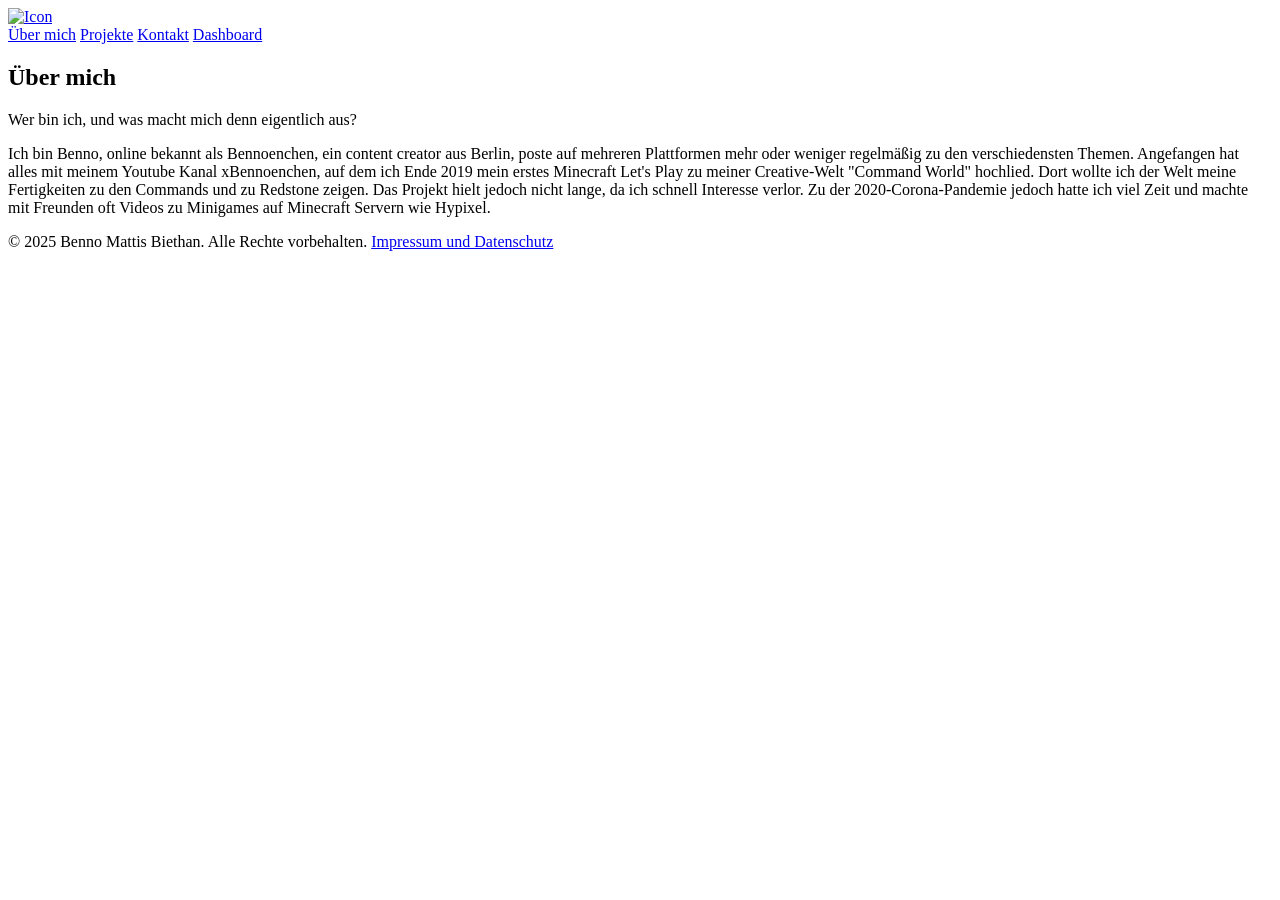
==== about_me/index.html @ a867e3c5 "all files" ====
<!DOCTYPE html>
<html lang="de">
<head>
  <meta charset="UTF-8">
  <meta name="viewport" content="width=device-width, initial-scale=1.0">
  <title>Bennoenchen</title>
  <link rel="stylesheet" href="https://www.bennoenchen.de/style/style.css">
  <link rel="icon" href="https://www.bennoenchen.de/img/logo2.ico">
</head>
<body>
  <header>
    <div class="logo">
        <a href="https://www.bennoenchen.de/"><img src="https://www.bennoenchen.de/img/logo2.png" alt="Icon"></a>
    </div>
    <div class="menu-toggle" onclick="toggleMenu(this)">
      <span></span>
      <span></span>
      <span></span>
    </div>
    <nav id="nav">
      <a href="https://www.bennoenchen.de/about_me/">Über mich</a>
      <a href="https://www.bennoenchen.de/projects/">Projekte</a>
      <a href="https://www.bennoenchen.de/contact/">Kontakt</a>
      <a href="https://www.bennoenchen.de/dashboard/">Dashboard</a>
    </nav>
  </header>

  <main>
    <section class="main-section">
      <div class="title">
        <h1>Über mich</h1>
        <p>Wer bin ich, und was macht mich denn eigentlich aus?</p>
      </div>
    </section>
    <section class="main-section alt-section">
        <p>Ich bin Benno, online bekannt als Bennoenchen, ein content creator aus Berlin, poste auf mehreren Plattformen mehr oder weniger regelmäßig zu den verschiedensten Themen. Angefangen hat alles mit meinem Youtube Kanal xBennoenchen, auf dem ich Ende 2019 mein erstes Minecraft Let's Play zu meiner Creative-Welt "Command World" hochlied. Dort wollte ich der Welt meine Fertigkeiten zu den Commands und zu Redstone zeigen. Das Projekt hielt jedoch nicht lange, da ich schnell Interesse verlor. Zu der 2020-Corona-Pandemie jedoch hatte ich viel Zeit und machte mit Freunden oft Videos zu Minigames auf Minecraft Servern wie Hypixel. </p>
    </section>
  </main>

  <footer>
    &copy; 2025 Benno Mattis Biethan. Alle Rechte vorbehalten. <a href="https://www.bennoenchen.de/impressum_datenschutz/">Impressum und Datenschutz</a>
  </footer>

  <script>
    function toggleMenu(toggleBtn) {
      const nav = document.getElementById('nav');
      nav.classList.toggle('active');
      toggleBtn.classList.toggle('open');
    }
  </script>
</body>
</html>
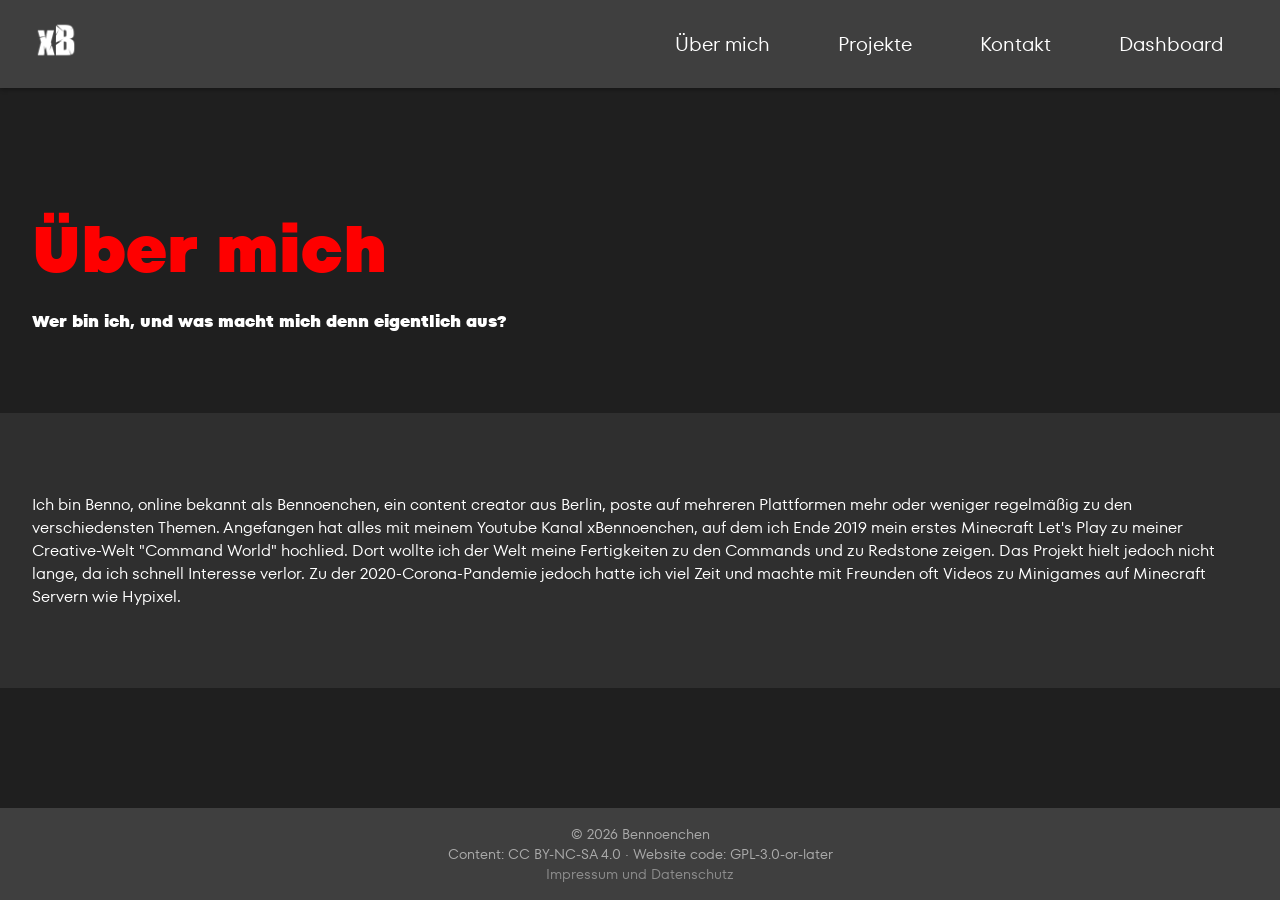
==== commit 1aba1c88: "Update impressum und lizenzen sowie alle hyperlink" ====
--- a/about_me/index.html
+++ b/about_me/index.html
@@ -4,13 +4,13 @@
   <meta charset="UTF-8">
   <meta name="viewport" content="width=device-width, initial-scale=1.0">
   <title>Bennoenchen</title>
-  <link rel="stylesheet" href="https://www.bennoenchen.de/style/style.css">
-  <link rel="icon" href="https://www.bennoenchen.de/img/logo2.ico">
+  <link rel="stylesheet" href="/style/style.css">
+  <link rel="icon" href="/img/logo.ico">
 </head>
 <body>
   <header>
     <div class="logo">
-        <a href="https://www.bennoenchen.de/"><img src="https://www.bennoenchen.de/img/logo2.png" alt="Icon"></a>
+      <a href="/"><img src="/img/logo2.png" alt="Icon"></a>
     </div>
     <div class="menu-toggle" onclick="toggleMenu(this)">
       <span></span>
@@ -18,10 +18,10 @@
       <span></span>
     </div>
     <nav id="nav">
-      <a href="https://www.bennoenchen.de/about_me/">Über mich</a>
-      <a href="https://www.bennoenchen.de/projects/">Projekte</a>
-      <a href="https://www.bennoenchen.de/contact/">Kontakt</a>
-      <a href="https://www.bennoenchen.de/dashboard/">Dashboard</a>
+      <a href="/about_me/">Über mich</a>
+      <a href="/projects/">Projekte</a>
+      <a href="/contact/">Kontakt</a>
+      <a href="/dashboard/">Dashboard</a>
     </nav>
   </header>
 
@@ -38,15 +38,9 @@
   </main>
 
   <footer>
-    &copy; 2025 Benno Mattis Biethan. Alle Rechte vorbehalten. <a href="https://www.bennoenchen.de/impressum_datenschutz/">Impressum und Datenschutz</a>
+    &copy; 2026 Bennoenchen<br>Content: CC BY-NC-SA 4.0 · Website code: GPL-3.0-or-later<br><a href="/impressum_datenschutz/">Impressum und Datenschutz</a>
   </footer>
 
-  <script>
-    function toggleMenu(toggleBtn) {
-      const nav = document.getElementById('nav');
-      nav.classList.toggle('active');
-      toggleBtn.classList.toggle('open');
-    }
-  </script>
+  <script src="/js/script.js"></script>
 </body>
 </html>
--- a/style/style.css
+++ b/style/style.css
@@ -0,0 +1,229 @@
+@font-face {
+    font-family: 'TT Fors Black';
+    src: url('TT Fors Trial Black.ttf') format('truetype');
+    font-weight: normal;
+    font-style: normal;
+}
+
+@font-face {
+    font-family: 'TT Fors Regular';
+    src: url('TT Fors Trial Regular.ttf') format('truetype');
+    font-weight: normal;
+    font-style: normal;
+}
+
+html, body {
+    height: 100%;
+}
+
+body {
+    display: flex;
+    flex-direction: column;
+    margin: 0;
+    font-family: 'TT Fors Regular', sans-serif;
+    background-color: #1f1f1f;
+    color: #ffffff;
+}
+
+header {
+    position: sticky;
+    top: 0;
+    background-color: #3f3f3f;
+    display: flex;
+    justify-content: space-between;
+    align-items: center;
+    padding: 1rem 2rem;
+    z-index: 1000;
+    box-shadow: 0 2px 4px rgba(0,0,0,0.3);
+}
+
+.logo {
+    display: flex;
+    align-items: center;
+    font-size: 1.5rem;
+    font-weight: bold;
+}
+
+.logo img {
+    height: 48px;
+    margin-right: 10px;
+}
+
+nav {
+    display: flex;
+    gap: 20px;
+    transition: max-height 0.5s ease, opacity 0.5s ease;
+}
+
+nav a {
+    color: #ffffff;
+    text-decoration: none;
+    font-weight: 500;
+    font-size: 20px;
+    padding: 0.5rem 1.5rem;
+    text-align: center;
+}
+
+nav a:hover {
+    color: #00bcd4;
+}
+
+a {
+    color: #8d8d8d;
+    text-decoration: none;
+}
+
+a:hover {
+    color: #00bcd4;
+}
+
+.menu-toggle {
+    display: none;
+    flex-direction: column;
+    cursor: pointer;
+    width: 30px;
+    height: 24px;
+    justify-content: space-between;
+}
+
+.menu-toggle span {
+    height: 3px;
+    width: 100%;
+    background-color: #fff;
+    border-radius: 2px;
+    transition: transform 0.4s, opacity 0.4s;
+}
+
+.menu-toggle.open span:nth-child(1) {
+    transform: rotate(45deg) translate(5px, 5px);
+}
+
+.menu-toggle.open span:nth-child(2) {
+    opacity: 0;
+}
+
+.menu-toggle.open span:nth-child(3) {
+    transform: rotate(-45deg) translate(6px, -6px);
+}
+
+.main-section {
+    padding: 4rem 2rem;
+}
+
+main {
+    flex: 1;
+    display: flex;
+    flex-direction: column;
+}
+
+.alt-section:nth-child(even) {
+    background-color: #2f2f2f;
+}
+
+
+h1 {
+    color: #fe0000;
+    font-size: 64px;
+    margin-bottom: 1rem;
+    max-width: 100%;
+}
+
+.title {
+    font-family: 'TT Fors Black', sans-serif;
+    max-width: 100%;
+}
+
+.link-images {
+    width: 100%;
+}
+
+.link-images img {
+    width: 10%;
+    height: auto;
+    border-radius: 10px;
+}
+
+.video-wrapper {
+    position: relative;
+    width: 100%;
+    padding-top: 56.25%; /* 16:9 Aspect Ratio = 9/16 = 0.5625 */
+    height: 0;
+    overflow: hidden;
+}
+
+.video-wrapper iframe {
+    position: absolute;
+    top: 0;
+    left: 0;
+    width: 100%;
+    height: 100%;
+    border: 0;
+}
+
+.insta-row {
+    display: flex;
+    flex-wrap: wrap;
+    justify-content: center;
+    gap: 2rem;
+}
+
+.insta-row blockquote.instagram-media {
+    flex: 1 1 300px;
+    max-width: 540px;
+}
+
+footer {
+    background-color: #3f3f3f;
+    text-align: center;
+    padding: 1rem;
+    font-size: 0.9rem;
+    color: #aaa;
+}
+
+@media (max-width: 768px) {
+    nav {
+    flex-direction: column;
+    background-color: #2a2a2a;
+    position: absolute;
+    top: 70px;
+    right: 0;
+    width: 100%;
+    max-height: 0;
+    opacity: 0;
+    pointer-events: none;
+    padding: 0;
+    box-sizing: border-box;
+    transform: translateY(-20px);
+    transition: transform 0.4s ease, opacity 0.4s ease;
+    }
+
+    nav.active {
+    max-height: 500px;
+    opacity: 1;
+    pointer-events: auto;
+    transform: translateY(0);
+    }
+
+    nav a {
+    padding: 1rem 2rem;
+    border-top: 1px solid #444;
+    width: 100%;
+    box-sizing: border-box;
+    }
+
+    .menu-toggle {
+    display: flex;
+    }
+
+    h1 {
+    font-size: 48px;
+    }
+
+    .title {
+    text-align: center;
+    }
+
+    .link-images img {
+    width: 18%
+    }
+}
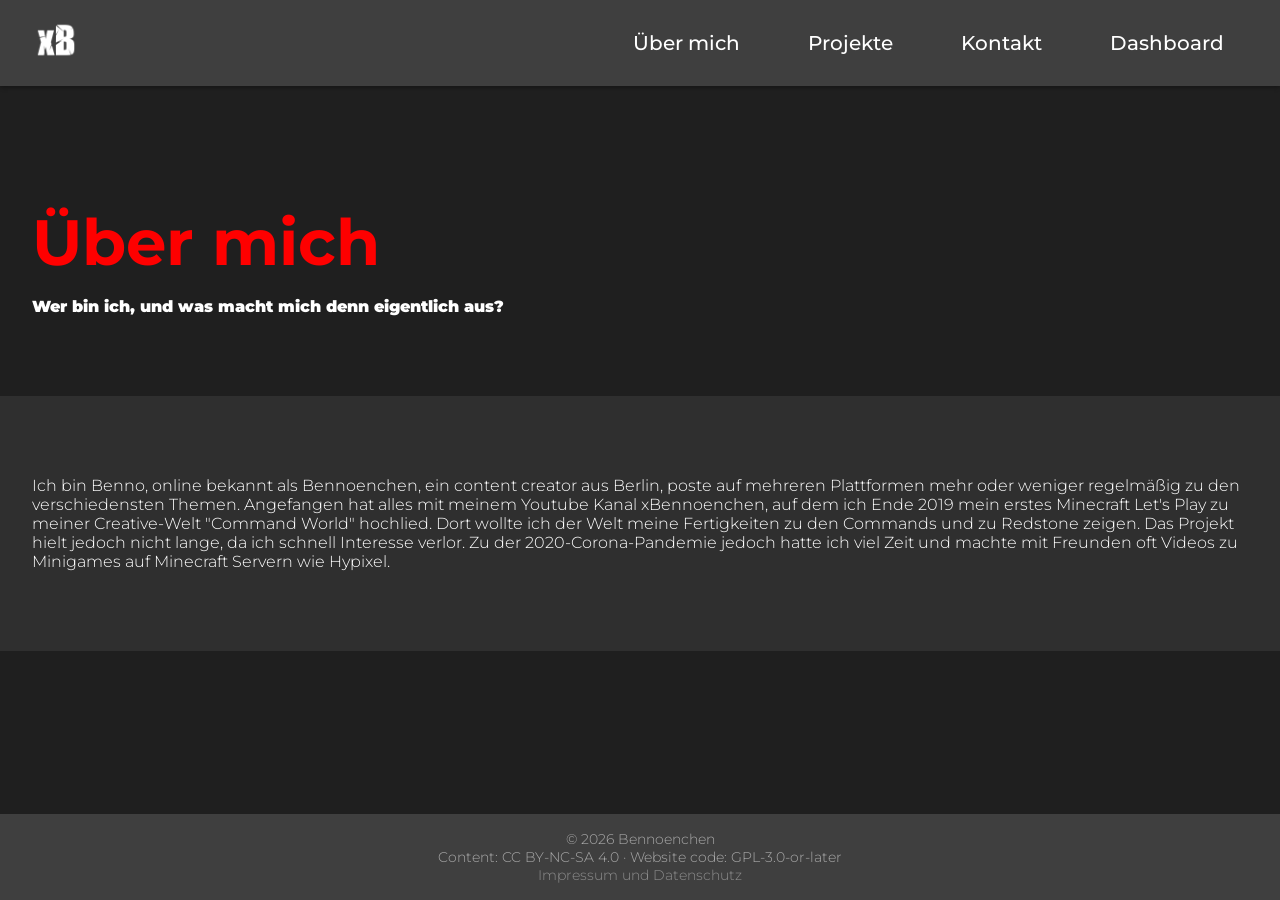
==== commit a9e52b4e: "montserrat font" ====
--- a/about_me/index.html
+++ b/about_me/index.html
@@ -6,6 +6,9 @@
   <title>Bennoenchen</title>
   <link rel="stylesheet" href="/style/style.css">
   <link rel="icon" href="/img/logo.ico">
+  <link rel="preconnect" href="https://fonts.googleapis.com">
+  <link rel="preconnect" href="https://fonts.gstatic.com" crossorigin>
+  <link href="https://fonts.googleapis.com/css2?family=Montserrat:ital,wght@0,100..900;1,100..900&display=swap" rel="stylesheet">
 </head>
 <body>
   <header>
--- a/style/style.css
+++ b/style/style.css
@@ -1,17 +1,3 @@
-@font-face {
-    font-family: 'TT Fors Black';
-    src: url('TT Fors Trial Black.ttf') format('truetype');
-    font-weight: normal;
-    font-style: normal;
-}
-
-@font-face {
-    font-family: 'TT Fors Regular';
-    src: url('TT Fors Trial Regular.ttf') format('truetype');
-    font-weight: normal;
-    font-style: normal;
-}
-
 html, body {
     height: 100%;
 }
@@ -20,7 +6,10 @@
     display: flex;
     flex-direction: column;
     margin: 0;
-    font-family: 'TT Fors Regular', sans-serif;
+    font-family: "Montserrat", sans-serif;
+    font-optical-sizing: auto;
+    font-weight: 300;
+    font-style: normal;
     background-color: #1f1f1f;
     color: #ffffff;
 }
@@ -129,7 +118,10 @@
 }
 
 .title {
-    font-family: 'TT Fors Black', sans-serif;
+    font-family: "Montserrat", sans-serif;
+    font-optical-sizing: auto;
+    font-weight: 900;
+    font-style: normal;
     max-width: 100%;
 }
 
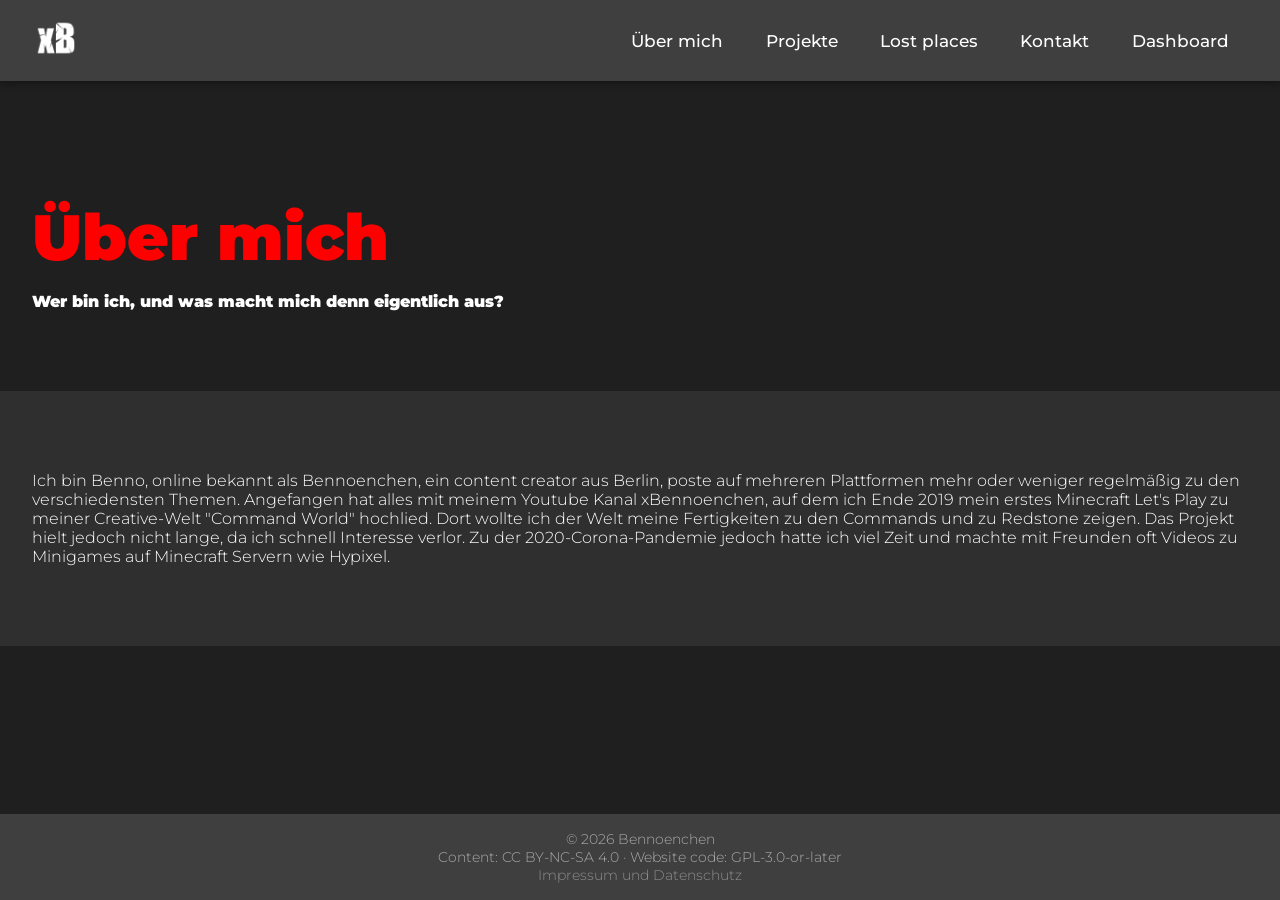
==== commit 6c28b899: "new navigation" ====
--- a/about_me/index.html
+++ b/about_me/index.html
@@ -15,7 +15,7 @@
     <div class="logo">
       <a href="/"><img src="/img/logo2.png" alt="Icon"></a>
     </div>
-    <div class="menu-toggle" onclick="toggleMenu(this)">
+    <div class="menu-toggle" id="menuToggle" onclick="toggleMenu(this)" aria-label="Menü öffnen" aria-expanded="false">
       <span></span>
       <span></span>
       <span></span>
@@ -23,10 +23,13 @@
     <nav id="nav">
       <a href="/about_me/">Über mich</a>
       <a href="/projects/">Projekte</a>
+      <a href="/lost_places/">Lost places</a>
       <a href="/contact/">Kontakt</a>
       <a href="/dashboard/">Dashboard</a>
     </nav>
   </header>
+
+  <div class="nav-backdrop" id="navBackdrop" onclick="closeMenu()"></div>
 
   <main>
     <section class="main-section">
--- a/style/style.css
+++ b/style/style.css
@@ -14,6 +14,15 @@
     color: #ffffff;
 }
 
+a {
+    color: #8d8d8d;
+    text-decoration: none;
+}
+
+a:hover {
+    color: #00bcd4;
+}
+
 header {
     position: sticky;
     top: 0;
@@ -21,9 +30,9 @@
     display: flex;
     justify-content: space-between;
     align-items: center;
-    padding: 1rem 2rem;
+    padding: 0.85rem 2rem;
     z-index: 1000;
-    box-shadow: 0 2px 4px rgba(0,0,0,0.3);
+    box-shadow: 0 2px 8px rgba(0,0,0,0.4);
 }
 
 .logo {
@@ -31,6 +40,7 @@
     align-items: center;
     font-size: 1.5rem;
     font-weight: bold;
+    z-index: 1001;
 }
 
 .logo img {
@@ -40,59 +50,135 @@
 
 nav {
     display: flex;
-    gap: 20px;
-    transition: max-height 0.5s ease, opacity 0.5s ease;
+    gap: 4px;
 }
 
 nav a {
     color: #ffffff;
     text-decoration: none;
     font-weight: 500;
-    font-size: 20px;
-    padding: 0.5rem 1.5rem;
-    text-align: center;
+    font-size: 17px;
+    padding: 0.5rem 1.2rem;
+    border-radius: 6px;
+    transition: background-color 0.2s ease, color 0.2s ease;
 }
 
 nav a:hover {
     color: #00bcd4;
-}
-
-a {
-    color: #8d8d8d;
-    text-decoration: none;
-}
-
-a:hover {
+    background-color: rgba(0, 188, 212, 0.1);
+}
+
+nav a.active {
     color: #00bcd4;
-}
-
+    background-color: rgba(0, 188, 212, 0.12);
+}
+
+/* Hamburger */
 .menu-toggle {
     display: none;
     flex-direction: column;
     cursor: pointer;
-    width: 30px;
-    height: 24px;
+    width: 28px;
+    height: 20px;
     justify-content: space-between;
+    z-index: 1001;
+    padding: 4px;
+    box-sizing: content-box;
 }
 
 .menu-toggle span {
-    height: 3px;
+    height: 2.5px;
     width: 100%;
     background-color: #fff;
     border-radius: 2px;
-    transition: transform 0.4s, opacity 0.4s;
+    transition: transform 0.35s cubic-bezier(0.23, 1, 0.32, 1),
+                opacity 0.25s ease,
+                width 0.3s ease;
+    transform-origin: center;
 }
 
 .menu-toggle.open span:nth-child(1) {
-    transform: rotate(45deg) translate(5px, 5px);
-}
-
+    transform: translateY(8.75px) rotate(45deg);
+}
 .menu-toggle.open span:nth-child(2) {
     opacity: 0;
-}
-
+    width: 0;
+}
 .menu-toggle.open span:nth-child(3) {
-    transform: rotate(-45deg) translate(6px, -6px);
+    transform: translateY(-8.75px) rotate(-45deg);
+}
+
+/* Backdrop */
+.nav-backdrop {
+    display: none;
+    position: fixed;
+    inset: 0;
+    background: rgba(0,0,0,0.5);
+    z-index: 999;
+    opacity: 0;
+    transition: opacity 0.3s ease;
+    backdrop-filter: blur(2px);
+}
+
+.nav-backdrop.visible {
+    opacity: 1;
+}
+
+/* ===== MOBILE ===== */
+@media (max-width: 768px) {
+    .menu-toggle {
+        display: flex;
+    }
+
+    .nav-backdrop {
+        display: block;
+        pointer-events: none;
+    }
+
+    .nav-backdrop.visible {
+        pointer-events: auto;
+    }
+
+    nav {
+        flex-direction: column;
+        gap: 0;
+        background-color: #2a2a2a;
+        position: fixed;
+        top: 0;
+        right: 0;
+        height: 100%;
+        width: min(300px, 80vw);
+        padding: 80px 0 2rem;
+        box-sizing: border-box;
+        z-index: 1000;
+        box-shadow: -4px 0 20px rgba(0,0,0,0.4);
+        transform: translateX(100%);
+        transition: transform 0.35s cubic-bezier(0.23, 1, 0.32, 1);
+        overflow-y: auto;
+    }
+
+    nav.active {
+        transform: translateX(0);
+    }
+
+    nav a {
+        font-size: 18px;
+        padding: 1rem 2rem;
+        border-radius: 0;
+        border-bottom: 1px solid rgba(255,255,255,0.07);
+        width: 100%;
+        box-sizing: border-box;
+        display: block;
+        transition: background-color 0.2s ease, color 0.2s ease,
+                    padding-left 0.2s ease;
+    }
+
+    nav a:hover,
+    nav a.active {
+        padding-left: 2.5rem;
+        background-color: rgba(0, 188, 212, 0.1);
+        color: #00bcd4;
+    }
 }
 
 .main-section {
@@ -111,6 +197,7 @@
 
 
 h1 {
+    font-weight: 900;
     color: #fe0000;
     font-size: 64px;
     margin-bottom: 1rem;
@@ -118,10 +205,7 @@
 }
 
 .title {
-    font-family: "Montserrat", sans-serif;
-    font-optical-sizing: auto;
     font-weight: 900;
-    font-style: normal;
     max-width: 100%;
 }
 
@@ -170,52 +254,4 @@
     padding: 1rem;
     font-size: 0.9rem;
     color: #aaa;
-}
-
-@media (max-width: 768px) {
-    nav {
-    flex-direction: column;
-    background-color: #2a2a2a;
-    position: absolute;
-    top: 70px;
-    right: 0;
-    width: 100%;
-    max-height: 0;
-    opacity: 0;
-    pointer-events: none;
-    padding: 0;
-    box-sizing: border-box;
-    transform: translateY(-20px);
-    transition: transform 0.4s ease, opacity 0.4s ease;
-    }
-
-    nav.active {
-    max-height: 500px;
-    opacity: 1;
-    pointer-events: auto;
-    transform: translateY(0);
-    }
-
-    nav a {
-    padding: 1rem 2rem;
-    border-top: 1px solid #444;
-    width: 100%;
-    box-sizing: border-box;
-    }
-
-    .menu-toggle {
-    display: flex;
-    }
-
-    h1 {
-    font-size: 48px;
-    }
-
-    .title {
-    text-align: center;
-    }
-
-    .link-images img {
-    width: 18%
-    }
 }
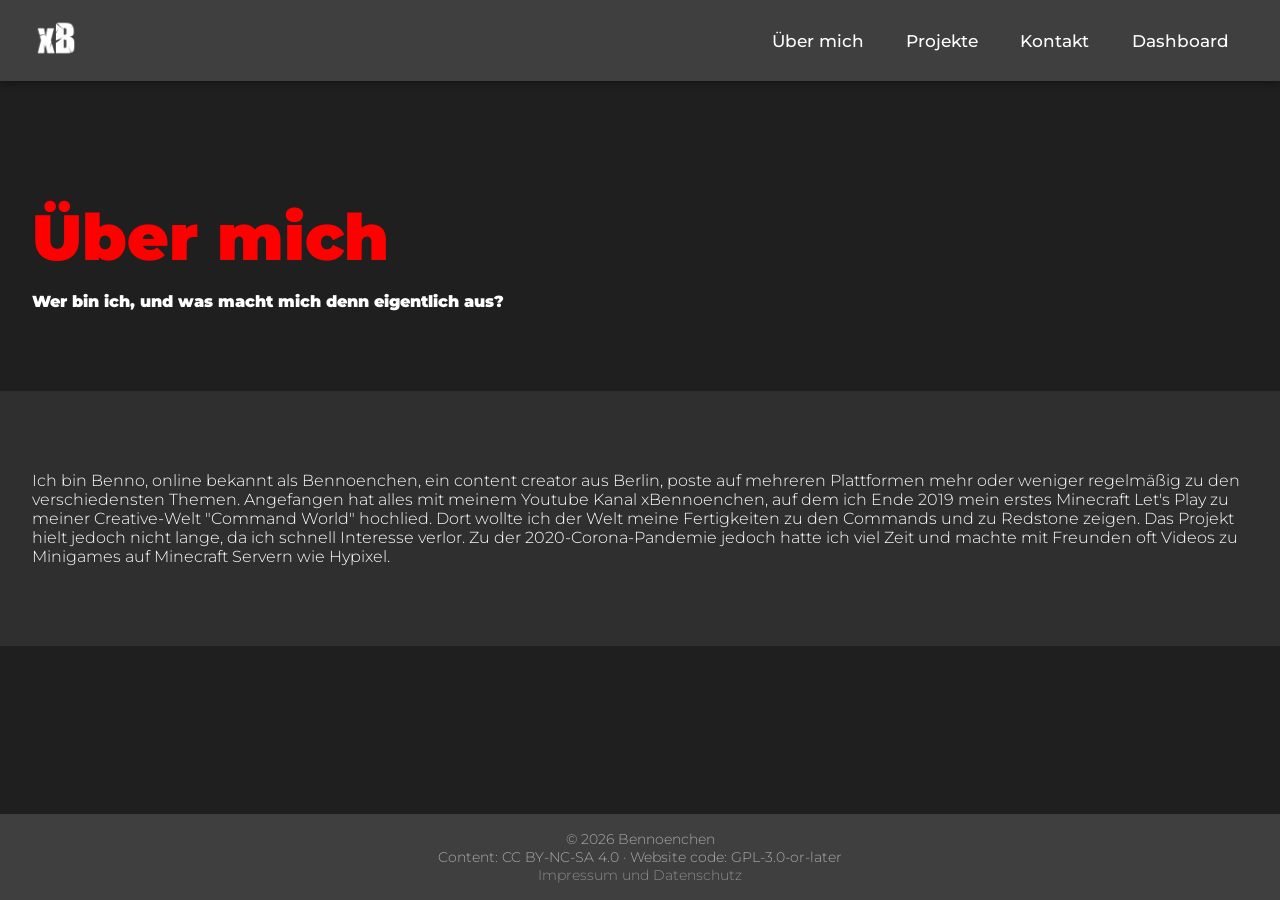
==== commit 03b943c8: "removed lost places nav" ====
--- a/about_me/index.html
+++ b/about_me/index.html
@@ -23,7 +23,6 @@
     <nav id="nav">
       <a href="/about_me/">Über mich</a>
       <a href="/projects/">Projekte</a>
-      <a href="/lost_places/">Lost places</a>
       <a href="/contact/">Kontakt</a>
       <a href="/dashboard/">Dashboard</a>
     </nav>
--- a/style/style.css
+++ b/style/style.css
@@ -1,3 +1,10 @@
+.montserrat-light {
+    font-family: "Montserrat", sans-serif;
+    font-optical-sizing: auto;
+    font-weight: 300;
+    font-style: normal;
+}
+
 html, body {
     height: 100%;
 }
@@ -73,7 +80,6 @@
     background-color: rgba(0, 188, 212, 0.12);
 }
 
-/* Hamburger */
 .menu-toggle {
     display: none;
     flex-direction: column;
@@ -108,7 +114,6 @@
     transform: translateY(-8.75px) rotate(-45deg);
 }
 
-/* Backdrop */
 .nav-backdrop {
     display: none;
     position: fixed;
@@ -124,7 +129,6 @@
     opacity: 1;
 }
 
-/* ===== MOBILE ===== */
 @media (max-width: 768px) {
     .menu-toggle {
         display: flex;
@@ -222,7 +226,7 @@
 .video-wrapper {
     position: relative;
     width: 100%;
-    padding-top: 56.25%; /* 16:9 Aspect Ratio = 9/16 = 0.5625 */
+    padding-top: 56.25%;
     height: 0;
     overflow: hidden;
 }
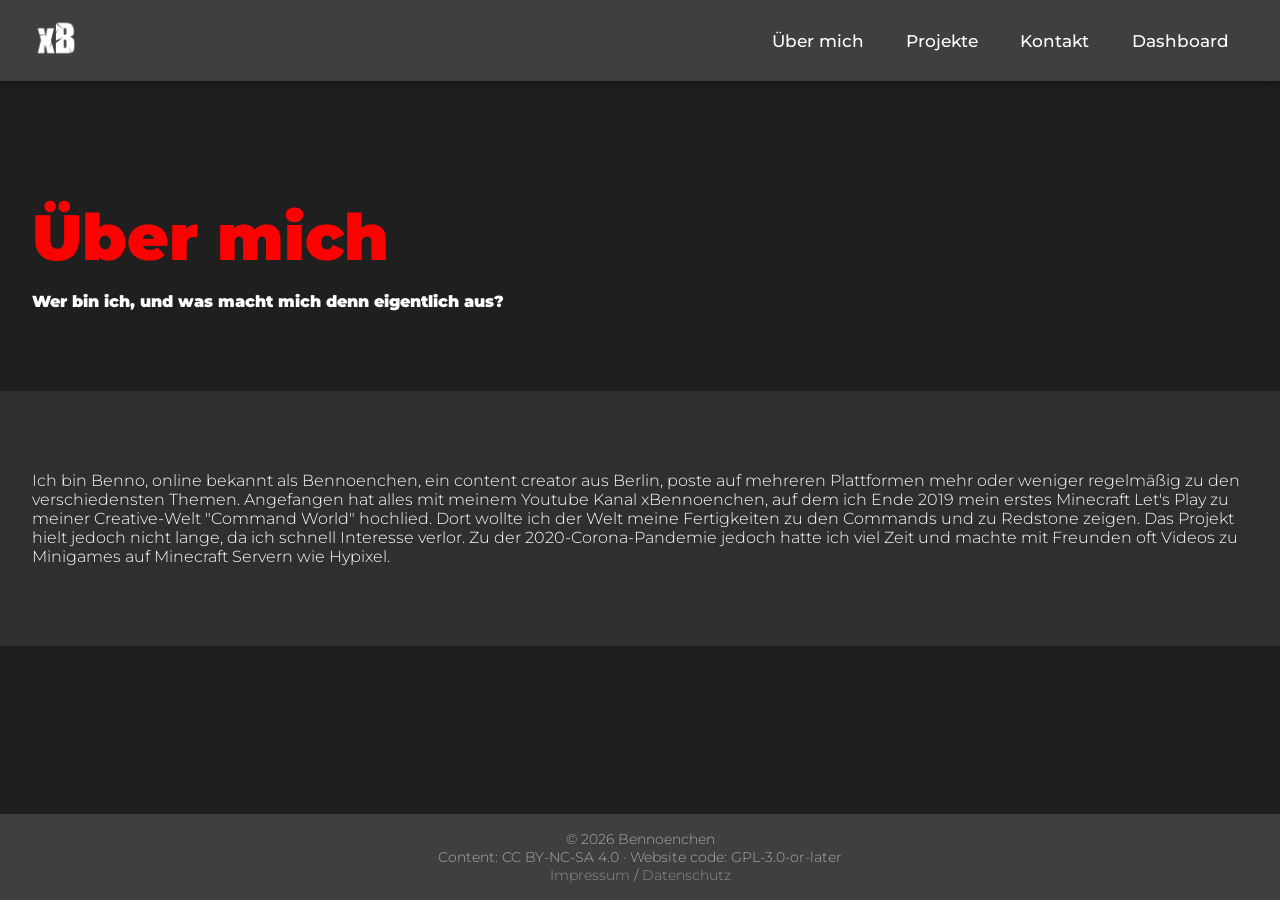
==== commit bcfb5155: "impressum datenschutz dashboard" ====
--- a/about_me/index.html
+++ b/about_me/index.html
@@ -43,7 +43,7 @@
   </main>
 
   <footer>
-    &copy; 2026 Bennoenchen<br>Content: CC BY-NC-SA 4.0 · Website code: GPL-3.0-or-later<br><a href="/impressum_datenschutz/">Impressum und Datenschutz</a>
+    &copy; 2026 Bennoenchen<br>Content: CC BY-NC-SA 4.0 · Website code: GPL-3.0-or-later<br><a href="/impressum/">Impressum</a> / <a href="/datenschutz/">Datenschutz</a>
   </footer>
 
   <script src="/js/script.js"></script>
--- a/style/style.css
+++ b/style/style.css
@@ -1,8 +1,14 @@
-.montserrat-light {
-    font-family: "Montserrat", sans-serif;
-    font-optical-sizing: auto;
-    font-weight: 300;
-    font-style: normal;
+:root {
+    --theme: #fe0000;
+    --bg: #1f1f1f;
+    --bg-light: #2f2f2f;
+    --bg-lighter: #3f3f3f;
+    --highlight: #00bcd4;
+    --text: #ffffff;
+    --text-dark: #aaaaaa;
+    --text-darker: #444444;
+    --link: #8d8d8d;
+    --card-background: #8e8e8e;
 }
 
 html, body {
@@ -17,23 +23,23 @@
     font-optical-sizing: auto;
     font-weight: 300;
     font-style: normal;
-    background-color: #1f1f1f;
-    color: #ffffff;
+    background-color: var(--bg);
+    color: var(--text);
 }
 
 a {
-    color: #8d8d8d;
+    color: var(--link);
     text-decoration: none;
 }
 
 a:hover {
-    color: #00bcd4;
+    color: var(--highlight);
 }
 
 header {
     position: sticky;
     top: 0;
-    background-color: #3f3f3f;
+    background-color: var(--bg-lighter);
     display: flex;
     justify-content: space-between;
     align-items: center;
@@ -61,7 +67,7 @@
 }
 
 nav a {
-    color: #ffffff;
+    color: var(--text);
     text-decoration: none;
     font-weight: 500;
     font-size: 17px;
@@ -71,12 +77,12 @@
 }
 
 nav a:hover {
-    color: #00bcd4;
+    color: var(--highlight);
     background-color: rgba(0, 188, 212, 0.1);
 }
 
 nav a.active {
-    color: #00bcd4;
+    color: var(--highlight);
     background-color: rgba(0, 188, 212, 0.12);
 }
 
@@ -95,7 +101,7 @@
 .menu-toggle span {
     height: 2.5px;
     width: 100%;
-    background-color: #fff;
+    background-color: var(--text);
     border-radius: 2px;
     transition: transform 0.35s cubic-bezier(0.23, 1, 0.32, 1),
                 opacity 0.25s ease,
@@ -146,7 +152,7 @@
     nav {
         flex-direction: column;
         gap: 0;
-        background-color: #2a2a2a;
+        background-color: var(--bg-light);
         position: fixed;
         top: 0;
         right: 0;
@@ -181,7 +187,7 @@
     nav a.active {
         padding-left: 2.5rem;
         background-color: rgba(0, 188, 212, 0.1);
-        color: #00bcd4;
+        color: var(--highlight);
     }
 }
 
@@ -195,17 +201,18 @@
     flex-direction: column;
 }
 
-.alt-section:nth-child(even) {
-    background-color: #2f2f2f;
+.alt-section {
+    background-color: var(--bg-light);
 }
 
 
 h1 {
     font-weight: 900;
-    color: #fe0000;
-    font-size: 64px;
+    color: var(--theme);
+    font-size: clamp(2rem, 10vw, 64px);
     margin-bottom: 1rem;
     max-width: 100%;
+    word-break: break-word;
 }
 
 .title {
@@ -214,13 +221,21 @@
 }
 
 .link-images {
-    width: 100%;
-}
-
-.link-images img {
-    width: 10%;
+    display: flex;
+    gap: 1rem;
+    max-width: 800px;
+}
+
+.link-images a {
+    flex: 1 1 0;
+    min-width: 0;
+}
+
+.link-images a img {
+    width: 100%;
     height: auto;
     border-radius: 10px;
+    display: block;
 }
 
 .video-wrapper {
@@ -253,9 +268,9 @@
 }
 
 footer {
-    background-color: #3f3f3f;
+    background-color: var(--bg-lighter);
     text-align: center;
     padding: 1rem;
     font-size: 0.9rem;
-    color: #aaa;
+    color: var(--text-dark);
 }
